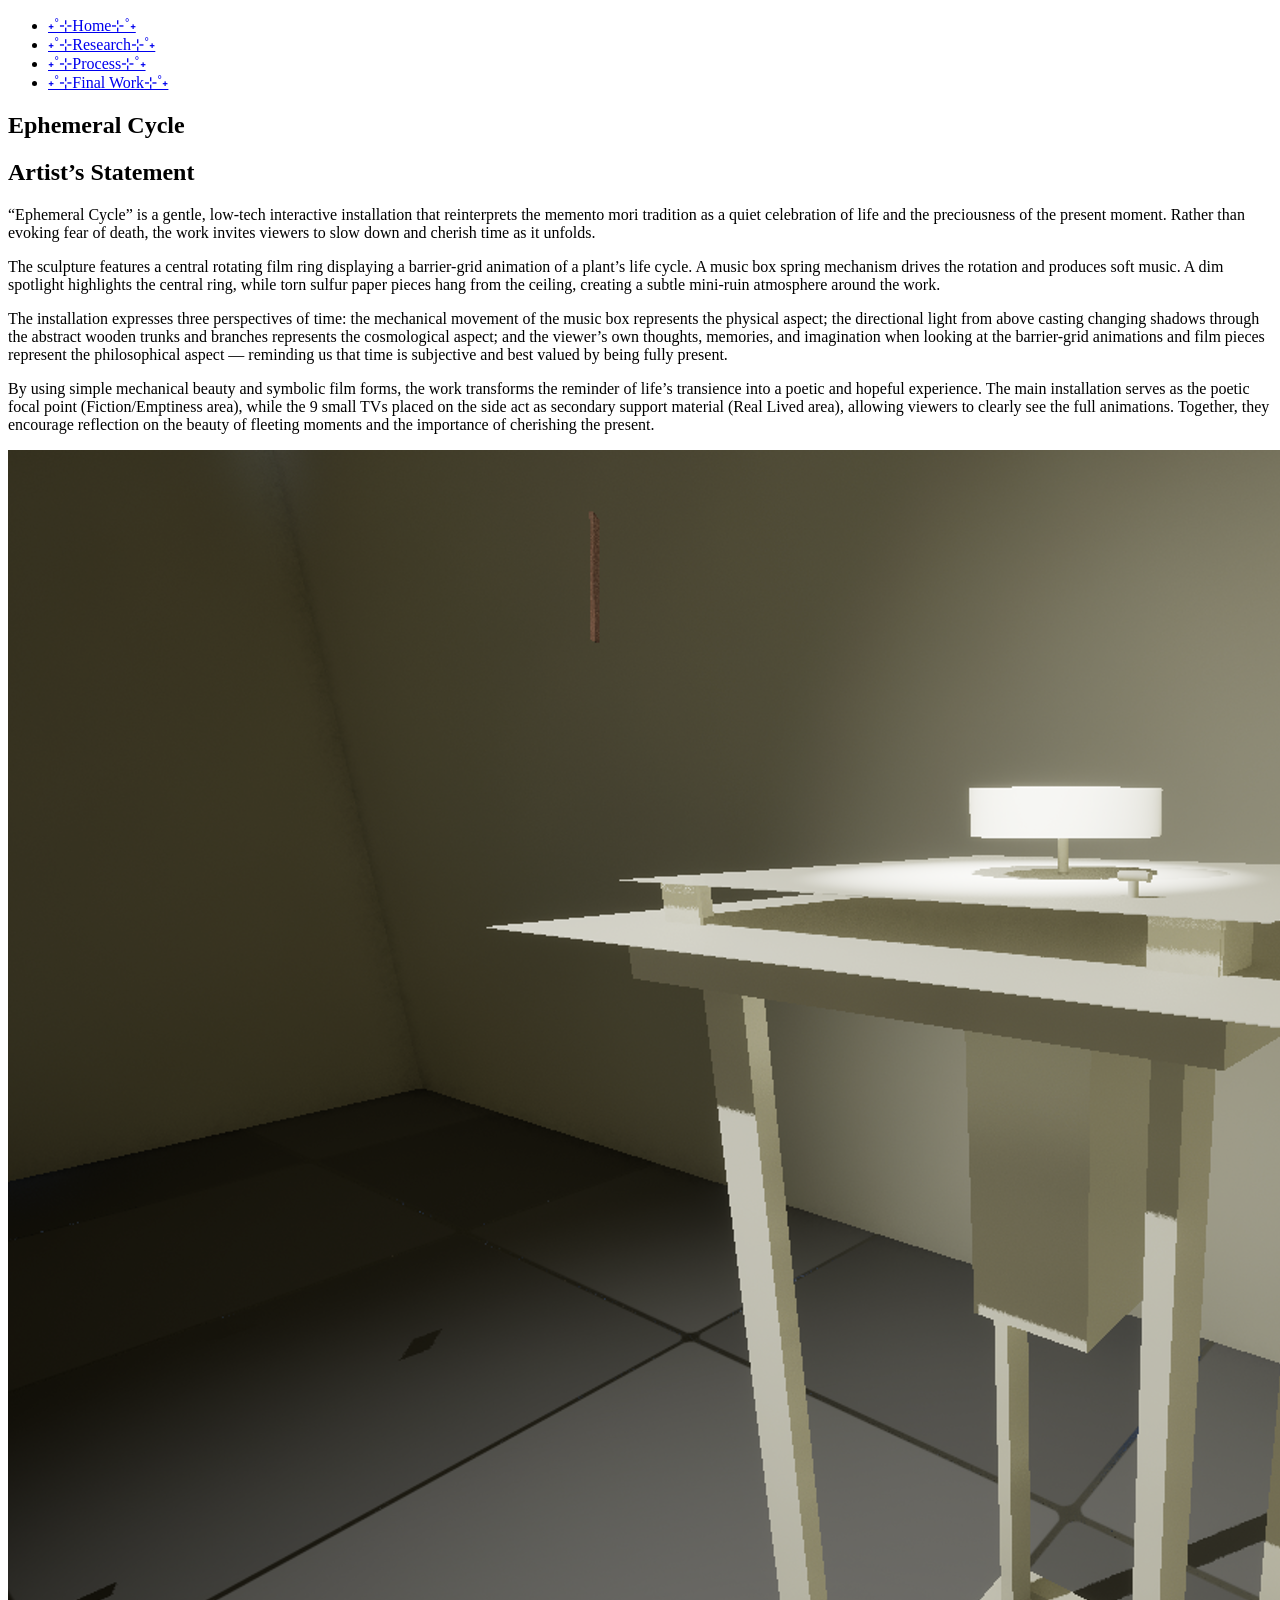
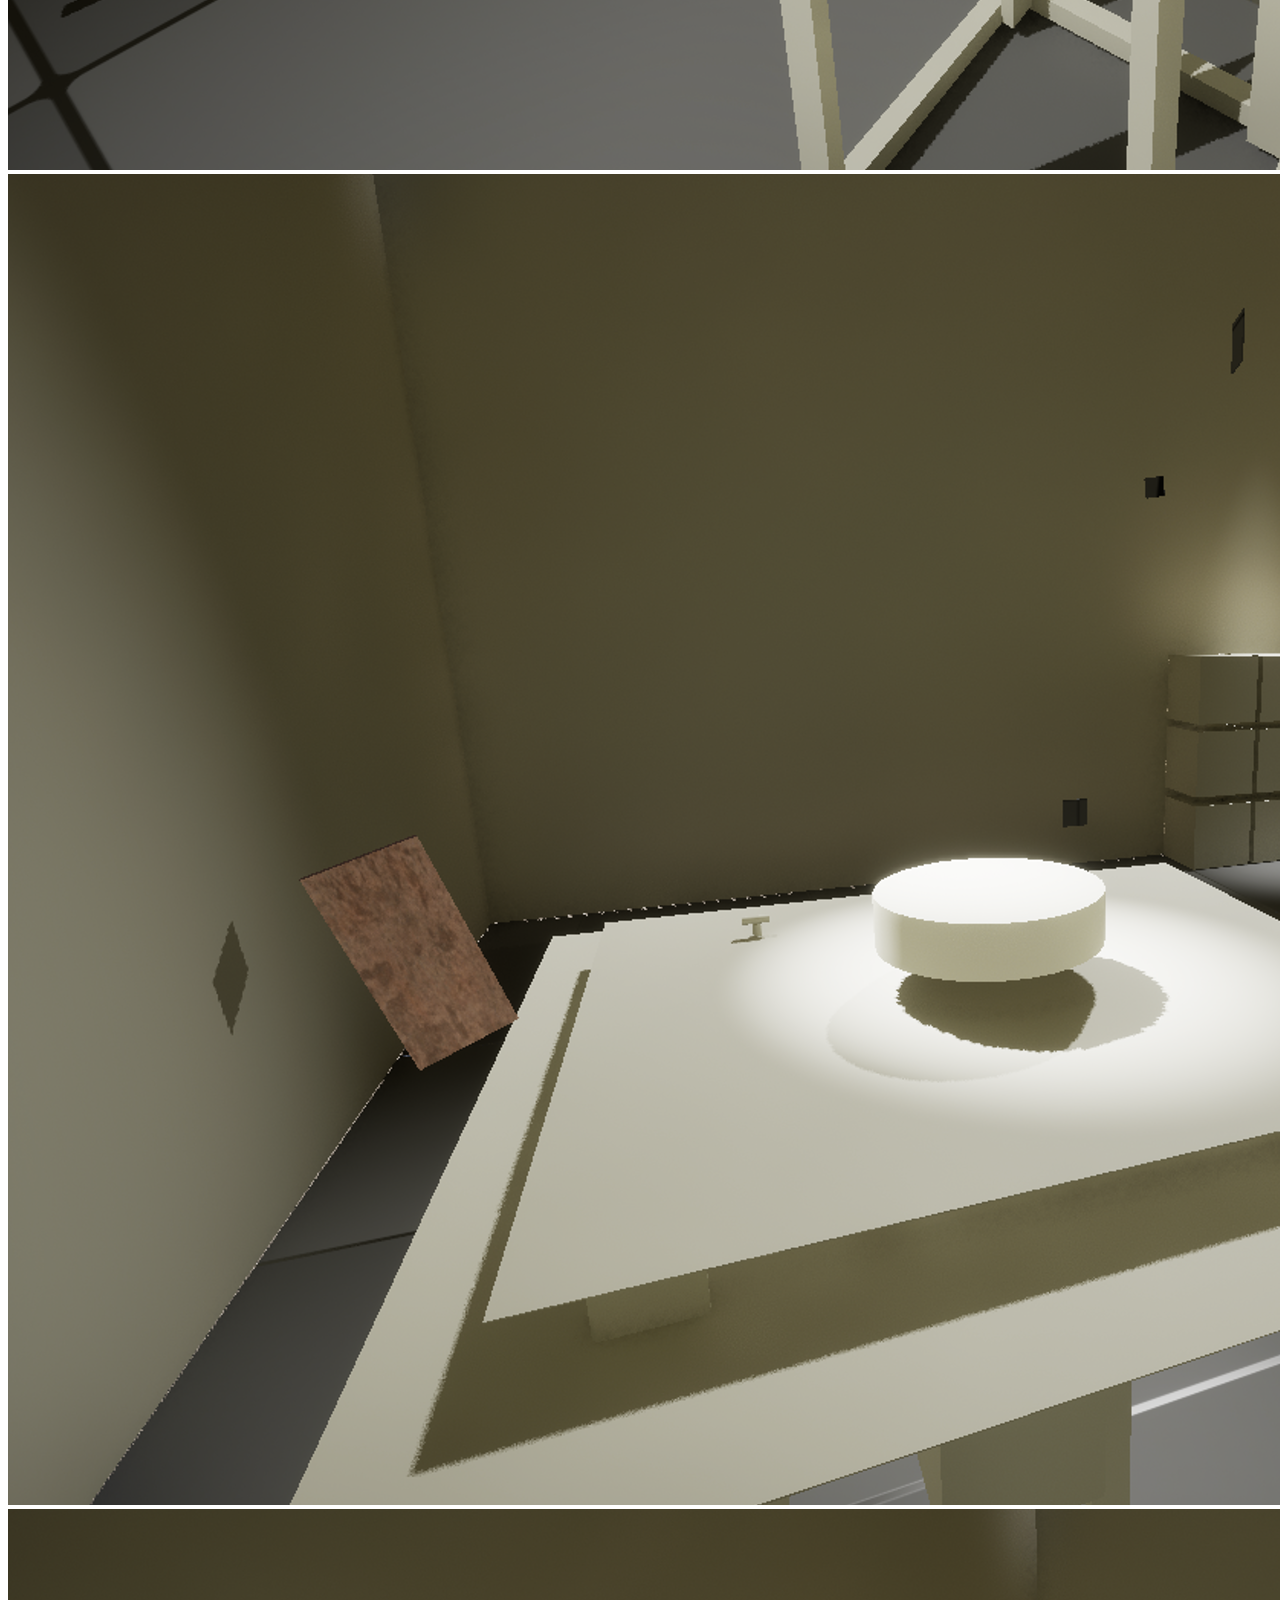
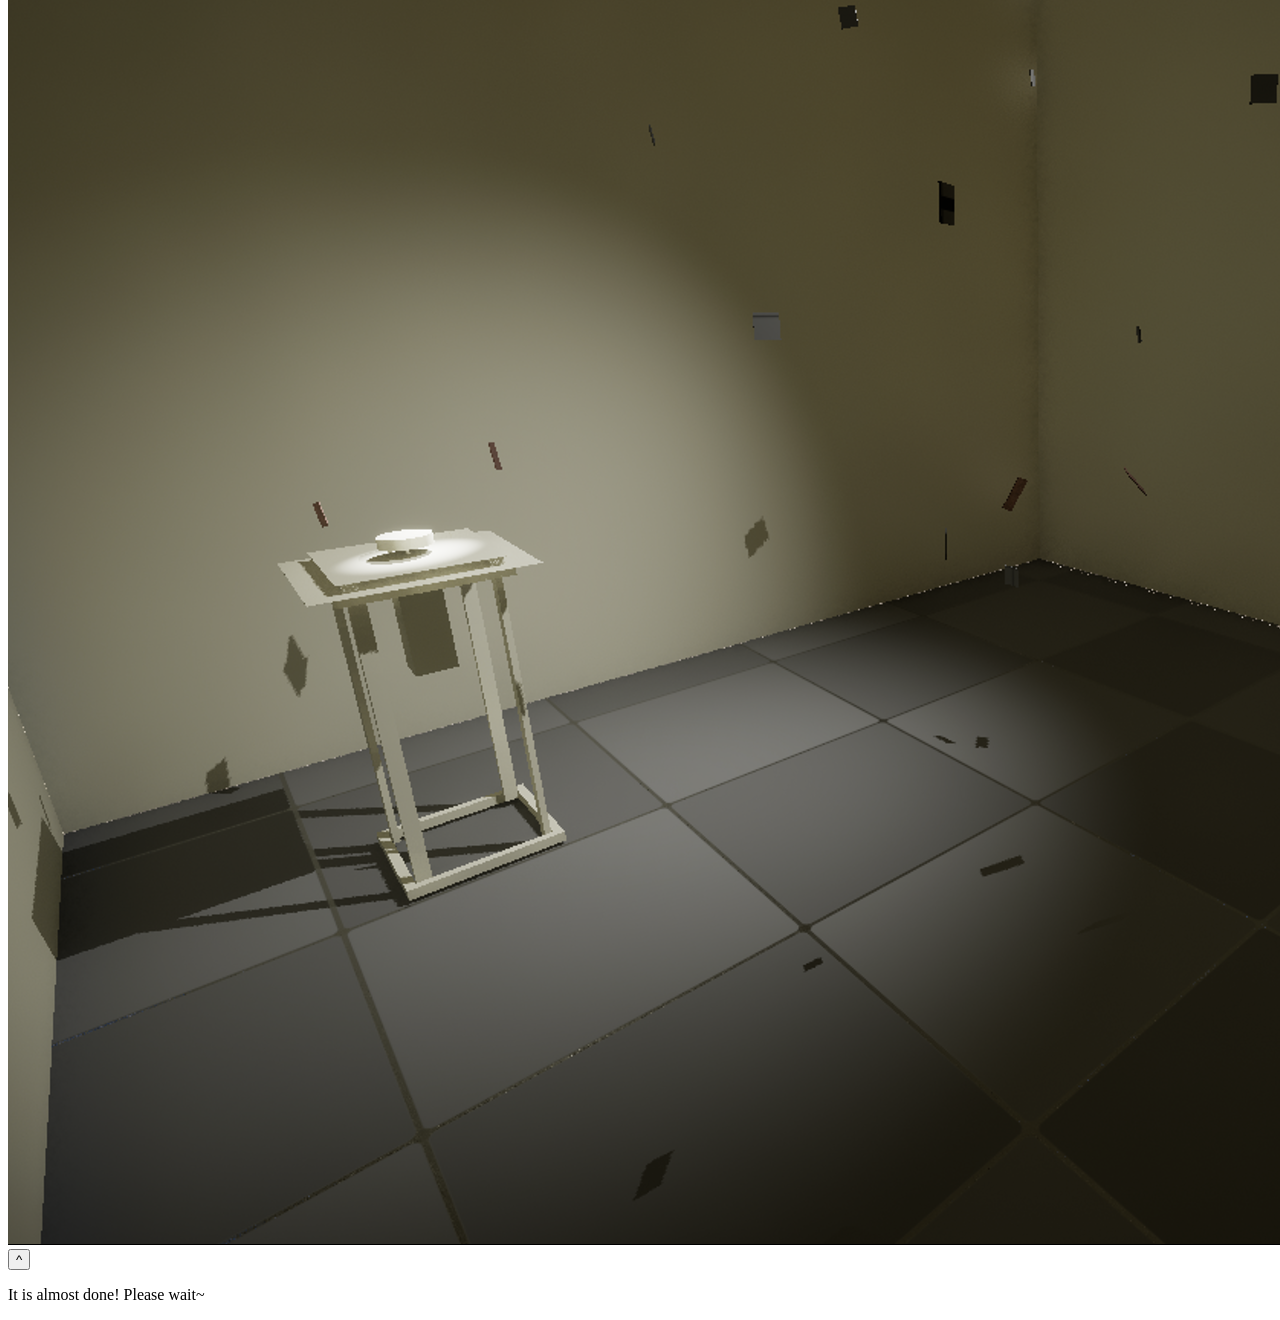
==== index.html @ a95b9350 "Final process page updates with dropdown and lightbox" ====
<!DOCTYPE html>
<html lang="en">

<head>
    <meta charset="UTF-8">
    <meta name="viewport" content="width=device-width, initial-scale=1.0">
    <title>Home - Ephemeral Cycle</title>
    <script src="https://d3js.org/d3.v7.min.js"></script>
    <link rel="stylesheet" href="style.css">
</head>

<body>

    <nav>
        <ul>
            <li><a href="index.html" class="view-more-btn">˖˚⊹Home⊹˚˖</a></li>
            <li><a href="research.html" class="view-more-btn">˖˚⊹Research⊹˚˖</a></li>
            <li><a href="process.html" class="view-more-btn">˖˚⊹Process⊹˚˖</a></li>
            <li><a href="final-work.html" class="view-more-btn">˖˚⊹Final Work⊹˚˖</a></li>
        </ul>
    </nav>

    <section id="home">
        <h1>Ephemeral Cycle</h1>

        <div class="artist-statement">
            <h2>Artist’s Statement</h2>
            <p>“Ephemeral Cycle” is a gentle, low-tech interactive installation that reinterprets the memento mori tradition as a quiet celebration of life and the preciousness of the present moment. Rather than evoking fear of death, the work invites viewers to slow down and cherish time as it unfolds.</p>
            <p>The sculpture features a central rotating film ring displaying a barrier-grid animation of a plant’s life cycle. A music box spring mechanism drives the rotation and produces soft music. A dim spotlight highlights the central ring, while torn sulfur paper pieces hang from the ceiling, creating a subtle mini-ruin atmosphere around the work.</p>
            <p>The installation expresses three perspectives of time: the mechanical movement of the music box represents the physical aspect; the directional light from above casting changing shadows through the abstract wooden trunks and branches represents the cosmological aspect; and the viewer’s own thoughts, memories, and imagination when looking at the barrier-grid animations and film pieces represent the philosophical aspect — reminding us that time is subjective and best valued by being fully present.</p>
            <p>By using simple mechanical beauty and symbolic film forms, the work transforms the reminder of life’s transience into a poetic and hopeful experience. The main installation serves as the poetic focal point (Fiction/Emptiness area), while the 9 small TVs placed on the side act as secondary support material (Real Lived area), allowing viewers to clearly see the full animations. Together, they encourage reflection on the beauty of fleeting moments and the importance of cherishing the present.</p>
        </div>

        <!-- Carousel for automatic playing photos -->
        <div class="carousel">
            <div class="carousel-inner">
                <div class="carousel-item"><img src="images/Early April 2026_03.png"></div>
                <div class="carousel-item"><img src="images/Early April 2026_04.png"></div>
                <div class="carousel-item"><img src="images/Early April 2026_05.png"></div>
            </div>
        </div>
    </section>

    <!-- Back to Top -->
    <button id="back-to-top" title="Back to Top">^</button>

    <!-- Loader -->
    <div id="loader">
        <div class="hourglass"></div>
        <p>It is almost done! Please wait~</p>
    </div>

    <script>
        // Back to top
        const btt = document.getElementById('back-to-top');
        window.addEventListener('scroll', () => {
            btt.classList.toggle('show', window.scrollY > 500);
        });
        btt.onclick = () => window.scrollTo({top:0, behavior:'smooth'});

        // Loader
        window.addEventListener('load', () => {
            document.body.classList.add('loaded');
        });

        // Simple carousel autoplay
        const carouselInner = document.querySelector('.carousel-inner');
        const items = document.querySelectorAll('.carousel-item');
        let current = 0;
        const intervalTime = 3000; // 3 seconds
        let slideInterval;

        const nextSlide = () => {
            current = (current + 1) % items.length;
            carouselInner.style.transform = `translateX(-${current * 100}%)`;
        };

        const startSlide = () => {
            slideInterval = setInterval(nextSlide, intervalTime);
        };

        startSlide();
    </script>
</body>
</html>
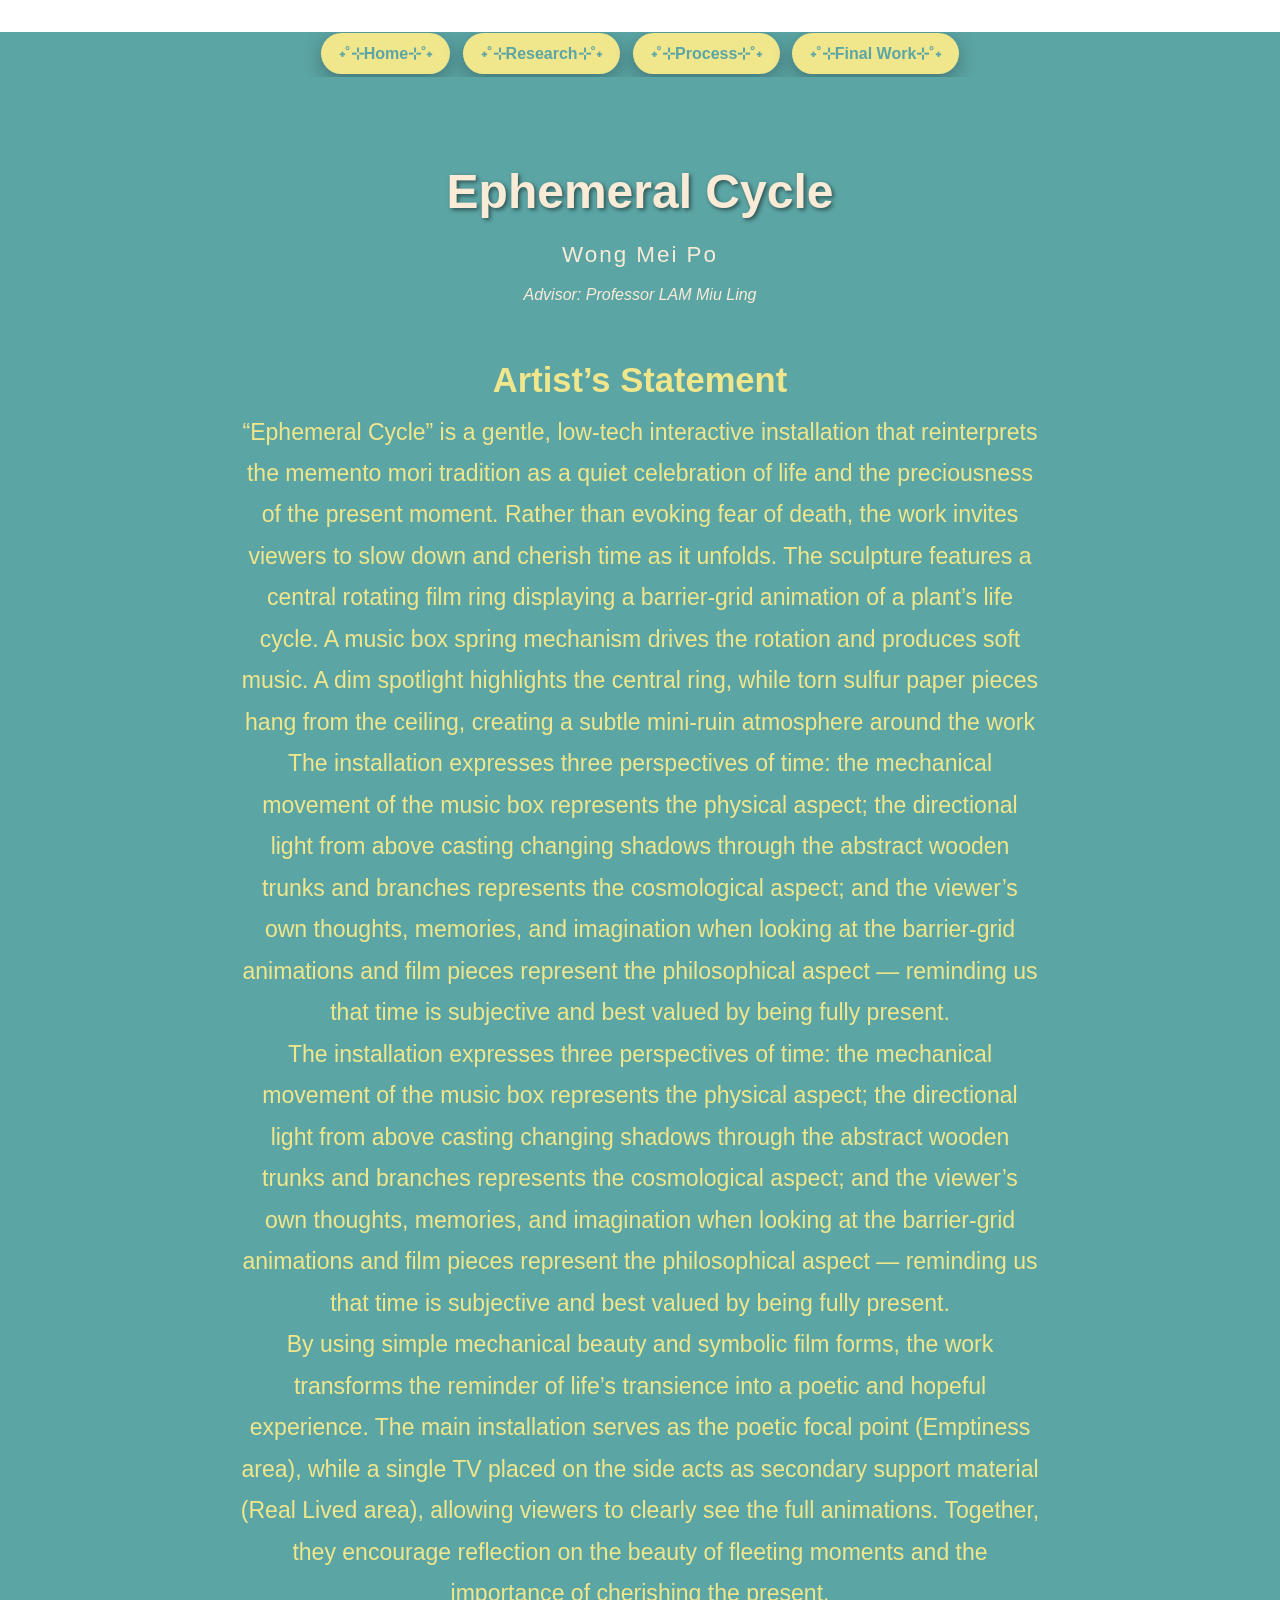
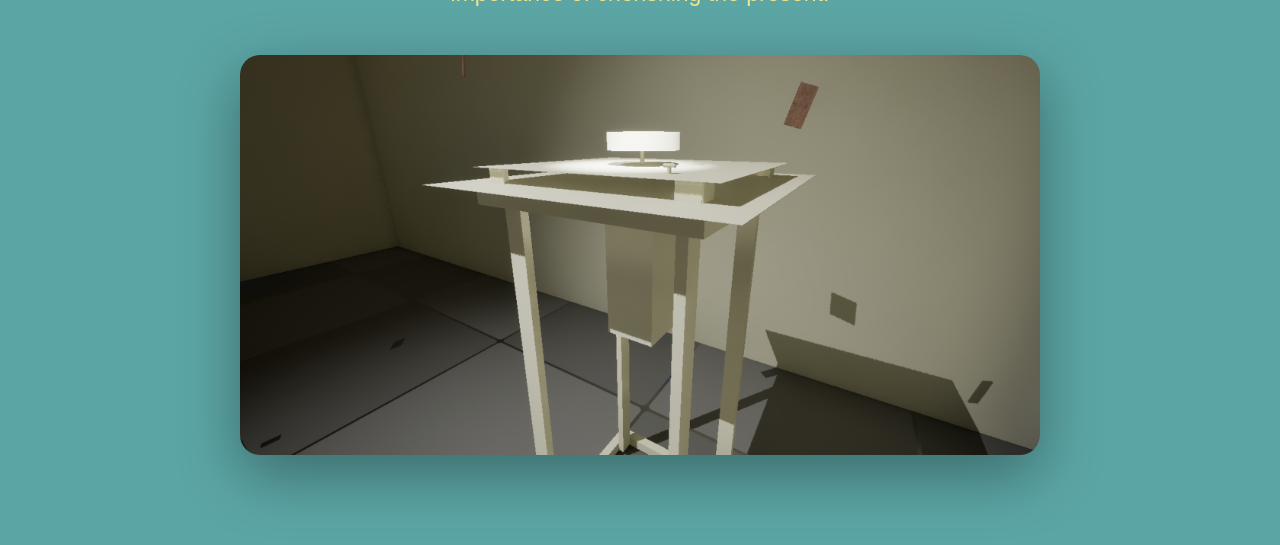
==== commit e479ce52: "GT0409_001" ====
--- a/index.html
+++ b/index.html
@@ -23,22 +23,57 @@
     <section id="home">
         <h1>Ephemeral Cycle</h1>
 
-        <div class="artist-statement">
-            <h2>Artist’s Statement</h2>
-            <p>“Ephemeral Cycle” is a gentle, low-tech interactive installation that reinterprets the memento mori tradition as a quiet celebration of life and the preciousness of the present moment. Rather than evoking fear of death, the work invites viewers to slow down and cherish time as it unfolds.</p>
-            <p>The sculpture features a central rotating film ring displaying a barrier-grid animation of a plant’s life cycle. A music box spring mechanism drives the rotation and produces soft music. A dim spotlight highlights the central ring, while torn sulfur paper pieces hang from the ceiling, creating a subtle mini-ruin atmosphere around the work.</p>
-            <p>The installation expresses three perspectives of time: the mechanical movement of the music box represents the physical aspect; the directional light from above casting changing shadows through the abstract wooden trunks and branches represents the cosmological aspect; and the viewer’s own thoughts, memories, and imagination when looking at the barrier-grid animations and film pieces represent the philosophical aspect — reminding us that time is subjective and best valued by being fully present.</p>
-            <p>By using simple mechanical beauty and symbolic film forms, the work transforms the reminder of life’s transience into a poetic and hopeful experience. The main installation serves as the poetic focal point (Fiction/Emptiness area), while the 9 small TVs placed on the side act as secondary support material (Real Lived area), allowing viewers to clearly see the full animations. Together, they encourage reflection on the beauty of fleeting moments and the importance of cherishing the present.</p>
+        <div class="project-credits">
+            <p class="artist-name">Wong Mei Po</p>
+            <p class="advisor-name">Advisor: Professor LAM Miu Ling</p>
         </div>
 
-        <!-- Carousel for automatic playing photos -->
-        <div class="carousel">
-            <div class="carousel-inner">
-                <div class="carousel-item"><img src="images/Early April 2026_03.png"></div>
-                <div class="carousel-item"><img src="images/Early April 2026_04.png"></div>
-                <div class="carousel-item"><img src="images/Early April 2026_05.png"></div>
+        <div class="artist-statement">
+
+            <div class="artist-statement">
+                <h2>Artist’s Statement</h2>
+                <p>“Ephemeral Cycle” is a gentle, low-tech interactive installation that reinterprets the memento mori
+                    tradition as a quiet celebration of life and the preciousness of the present moment. Rather than
+                    evoking
+                    fear of death, the work invites viewers to slow down and cherish time as it unfolds.
+                    The sculpture features a central rotating film ring displaying a barrier-grid animation of a plant’s
+                    life cycle. A music box spring mechanism drives the rotation and produces soft music. A dim
+                    spotlight
+                    highlights the central ring, while torn sulfur paper pieces hang from the ceiling, creating a subtle
+                    mini-ruin atmosphere around the work</p>
+                <p>The installation expresses three perspectives of time: the mechanical movement of the music box
+                    represents the physical aspect; the directional light from above casting changing shadows through
+                    the
+                    abstract wooden trunks and branches represents the cosmological aspect; and the viewer’s own
+                    thoughts,
+                    memories, and imagination when looking at the barrier-grid animations and film pieces represent the
+                    philosophical aspect — reminding us that time is subjective and best valued by being fully present.
+                </p>
+                <p>The installation expresses three perspectives of time: the mechanical movement of the music box
+                    represents the physical aspect; the directional light from above casting changing shadows through
+                    the
+                    abstract wooden trunks and branches represents the cosmological aspect; and the viewer’s own
+                    thoughts,
+                    memories, and imagination when looking at the barrier-grid animations and film pieces represent the
+                    philosophical aspect — reminding us that time is subjective and best valued by being fully present.
+                </p>
+                <p>By using simple mechanical beauty and symbolic film forms, the work transforms the reminder of life’s
+                    transience into a poetic and hopeful experience. The main installation serves as the poetic focal
+                    point
+                    (Emptiness area), while a single TV placed on the side acts as secondary support material (Real
+                    Lived area), allowing viewers to clearly see the full animations. Together, they encourage
+                    reflection on
+                    the beauty of fleeting moments and the importance of cherishing the present.</p>
             </div>
-        </div>
+
+            <!-- Carousel for automatic playing photos -->
+            <div class="carousel">
+                <div class="carousel-inner">
+                    <div class="carousel-item"><img src="images/Early April 2026_03.png"></div>
+                    <div class="carousel-item"><img src="images/Early April 2026_04.png"></div>
+                    <div class="carousel-item"><img src="images/Early April 2026_05.png"></div>
+                </div>
+            </div>
     </section>
 
     <!-- Back to Top -->
@@ -56,7 +91,7 @@
         window.addEventListener('scroll', () => {
             btt.classList.toggle('show', window.scrollY > 500);
         });
-        btt.onclick = () => window.scrollTo({top:0, behavior:'smooth'});
+        btt.onclick = () => window.scrollTo({ top: 0, behavior: 'smooth' });
 
         // Loader
         window.addEventListener('load', () => {
@@ -82,4 +117,5 @@
         startSlide();
     </script>
 </body>
+
 </html>
--- a/style.css
+++ b/style.css
@@ -0,0 +1,611 @@
+* {
+    margin: 0;
+    padding: 0;
+    box-sizing: border-box;
+}
+
+html {
+    background: white;
+    scroll-behavior: smooth;
+}
+
+body {
+    background: rgb(92, 165, 165);
+    color: khaki;
+    font: 16px/1.8 Tahoma, sans-serif;
+}
+
+nav {
+    margin: 2em auto;
+    text-align: center;
+    padding: 0 5px;
+    overflow-x: auto;
+    white-space: nowrap;
+}
+
+nav ul {
+    display: inline-flex;
+    gap: 0.8em;
+    list-style: none;
+    padding: 8px 0;
+}
+
+.view-more-btn {
+    padding: 12px 18px;
+    background: khaki;
+    color: rgb(92, 165, 165);
+    font-weight: bold;
+    font-size: 1.05em Tahoma, sans-serif;
+    border-radius: 50px;
+    text-decoration: none;
+    transition: all 0.3s;
+    box-shadow: 0 6px 20px rgba(0, 0, 0, 0.3);
+}
+
+.view-more-btn:hover {
+    background: antiquewhite;
+    transform: scale(1.05);
+}
+
+/* Main layout for home */
+#home {
+    padding: 40px 5vw 50px;
+    background: rgb(92, 165, 165);
+}
+
+#home>h1 {
+    text-align: center;
+    font-size: 3em;
+    color: antiquewhite;
+    margin-bottom: 20px;
+    text-shadow: 2px 2px 4px rgba(0, 0, 0, 0.5);
+}
+
+.project-credits {
+    text-align: center;
+    margin-top: -20px;
+    /* Pulls it closer to the H1 title */
+    margin-bottom: 40px;
+    /* Adds space before the Artist Statement */
+}
+
+.artist-name {
+    font-size: 1.4rem;
+    letter-spacing: 2px;
+    margin-bottom: 5px;
+    color: antiquewhite;
+    /* Or your preferred highlight color */
+}
+
+.advisor-name {
+    font-size: 1rem;
+    font-style: italic;
+    color: antiquewhite;
+    /* A slightly softer grey to show hierarchy */
+    margin-top: 0;
+}
+
+.artist-statement {
+    max-width: 800px;
+    margin: 0 auto 40px;
+    text-align: center;
+    font-size: 1.2em;
+    color: khaki;
+}
+
+/* Carousel */
+.carousel {
+    max-width: 1000px;
+    margin: 0 auto;
+    position: relative;
+    overflow: hidden;
+    border-radius: 20px;
+    box-shadow: 0 20px 60px rgba(0, 0, 0, 0.35);
+}
+
+.carousel-inner {
+    display: flex;
+    transition: transform 0.5s ease;
+}
+
+.carousel-item {
+    min-width: 100%;
+    height: 400px;
+    /* Placeholder height */
+    background: #ccc;
+    /* Placeholder background */
+    display: flex;
+    align-items: center;
+    justify-content: center;
+    font-size: 2em;
+    color: #333;
+}
+
+.carousel-item img {
+    width: 100%;
+    height: auto;
+    object-fit: cover;
+}
+
+/* Main layout for process */
+#process {
+    padding: 40px 5vw 50px;
+    background: rgb(92, 165, 165);
+}
+
+#process>h2 {
+    text-align: center;
+    font-size: 2.em;
+    color: antiquewhite;
+    margin-bottom: 10px;
+}
+
+.process-list {
+    max-width: 1000px;
+    margin: 0 auto;
+    display: flex;
+    flex-direction: column;
+    gap: 25px;
+}
+
+.process-entry {
+    background: rgb(92, 165, 165);
+    border: dotted antiquewhite 6px;
+    border-radius: 2.5em;
+    padding: 20px 25px;
+    box-shadow: 0 20px 60px rgba(0, 0, 0, 0.35);
+    transition: all 0.6s ease;
+}
+
+.process-entry:hover {
+    transform: translateY(-12px);
+    box-shadow: 0 40px 90px rgba(0, 0, 0, 0.45);
+}
+
+.process-title {
+    text-align: center;
+    font-size: 2em;
+    color: antiquewhite;
+    margin-bottom: 25px;
+}
+
+.process-body {
+    display: flex;
+    flex-direction: column;
+    gap: 20px;
+    align-items: center;
+}
+
+@media (min-width: 900px) {
+    .process-body {
+        flex-direction: row;
+        align-items: flex-start;
+        justify-content: center;
+        gap: 25px;
+    }
+}
+
+.process-text {
+    flex: 1;
+    min-width: 0;
+    text-align: center;
+}
+
+@media (min-width: 900px) {
+    .process-text {
+        text-align: left;
+    }
+}
+
+.process-points {
+    font-size: 1.em;
+    line-height: 2.1;
+    color: khaki;
+}
+
+.process-points div {
+    margin-bottom: 15px;
+}
+
+.process-points strong {
+    color: antiquewhite;
+    font-size: 1.em;
+}
+
+.external-links {
+    width: 100%;
+    margin-top: 30px;
+    border-top: 1px dashed antiquewhite;
+    padding-top: 20px;
+}
+
+.external-links h3 {
+    color: antiquewhite;
+    font-size: 1.2rem;
+    margin-bottom: 15px;
+    text-align: center;
+}
+
+.link-grid {
+    display: flex;
+    flex-wrap: wrap;
+    gap: 20px;
+    justify-content: center;
+}
+
+.link-card {
+    display: flex;
+    align-items: center;
+    background: rgba(255, 255, 255, 0.1);
+    border: 1px solid khaki;
+    border-radius: 10px;
+    padding: 10px;
+    text-decoration: none;
+    width: 280px;
+    transition: transform 0.3s ease, background 0.3s ease;
+}
+
+.link-card:hover {
+    transform: translateY(-5px);
+    background: rgba(255, 255, 255, 0.2);
+}
+
+.link-card img {
+    width: 60px;
+    height: 60px;
+    object-fit: cover;
+    border-radius: 5px;
+    margin-right: 15px;
+}
+
+.link-info {
+    display: flex;
+    flex-direction: column;
+}
+
+.link-info span {
+    color: antiquewhite;
+    font-weight: bold;
+    font-size: 0.9rem;
+}
+
+.link-info small {
+    color: khaki;
+    font-size: 0.75rem;
+}
+
+/* Main layout for research */
+#research {
+    padding: 40px 5vw 50px;
+    background: rgb(92, 165, 165);
+}
+
+#research>h2 {
+    text-align: center;
+    font-size: 2em; /* Fixed the .em typo */
+    color: antiquewhite;
+    margin-bottom: 10px;
+}
+
+.research-list {
+    max-width: 1000px;
+    margin: 0 auto;
+    display: flex;
+    flex-direction: column;
+    gap: 25px;
+}
+
+.research-entry {
+    background: rgb(92, 165, 165);
+    border: dotted antiquewhite 6px;
+    border-radius: 2.5em;
+    padding: 20px 25px;
+    box-shadow: 0 20px 60px rgba(0, 0, 0, 0.35);
+    transition: all 0.6s ease;
+}
+
+.research-entry:hover {
+    transform: translateY(-12px);
+    box-shadow: 0 40px 90px rgba(0, 0, 0, 0.45);
+}
+
+.research-title {
+    text-align: center;
+    font-size: 2em;
+    color: antiquewhite;
+    margin-bottom: 25px;
+}
+
+/* This container now keeps everything stacked vertically */
+.research-body {
+    display: flex;
+    flex-direction: column; /* Stays vertical */
+    gap: 20px;
+    align-items: center; /* Centers the text block and gallery */
+}
+
+/* REMOVED the flex-direction: row from this media query */
+@media (min-width: 900px) {
+    .research-body {
+        /* flex-direction: row; <--- This was the culprit! */
+        align-items: center; 
+        justify-content: center;
+        gap: 25px;
+    }
+}
+
+.research-text {
+    width: 100%; /* Ensures text takes up full width before gallery starts */
+    text-align: center;
+}
+
+/* Keep text left-aligned on desktop if you prefer, 
+   but it will still be on top of the images */
+@media (min-width: 900px) {
+    .research-text {
+        text-align: left; 
+    }
+}
+
+.research-points {
+    font-size: 1em;
+    line-height: 2.1;
+    color: khaki;
+}
+
+.research-points div {
+    margin-bottom: 15px;
+}
+
+.research-points strong {
+    color: antiquewhite;
+    font-size: 1em;
+}
+
+/* Optional: styling for the gallery images to ensure they look good stacked */
+.research-gallery img {
+    border-radius: 8px;
+    transition: transform 0.3s ease;
+}
+
+.research-gallery img:hover {
+    transform: scale(1.05);
+}
+
+/* D3 Charts - FULLY RESPONSIVE */
+.chart-container {
+    width: 70%;
+    max-width: 600px;
+    margin: 0 auto;
+}
+
+.chart-container svg {
+    width: 70% !important;
+    height: auto !important;
+    display: block;
+}
+
+/* Drawing Lightbox */
+#drawing-lightbox {
+    display: none;
+    position: fixed;
+    z-index: 9999;
+    inset: 0;
+    background: rgba(0, 0, 0, 0.94);
+    justify-content: center;
+    align-items: center;
+    cursor: pointer;
+}
+
+#drawing-lightbox img {
+    max-width: 70%;
+    max-height: 85vh;
+    border-radius: 16px;
+    box-shadow: 0 20px 60px rgba(0, 0, 0, 0.8);
+}
+
+.drawing-close {
+    position: absolute;
+    top: 30px;
+    left: 40px;
+    color: #fff;
+    font-size: 50bold;
+    cursor: pointer;
+}
+
+.drawing-nav {
+    position: absolute;
+    top: 50%;
+    font-size: 50px;
+    color: #fff;
+    cursor: pointer;
+    user-select: none;
+    padding: 0 20px;
+    transform: translateY(-50%);
+}
+
+#drawing-prev {
+    left: 30px;
+}
+
+#drawing-next {
+    right: 30px;
+}
+
+/* Back to Top */
+#back-to-top {
+    position: fixed;
+    bottom: 35px;
+    right: 35px;
+    width: 64px;
+    height: 64px;
+    background: khaki;
+    color: rgb(92, 165, 165);
+    border: none;
+    border-radius: 50%;
+    font-size: 32px;
+    cursor: pointer;
+    box-shadow: 0 10px 35px rgba(0, 0, 0, 0.5);
+    opacity: 0;
+    visibility: hidden;
+    transition: all 0.4s ease;
+    z-index: 998;
+}
+
+#back-to-top.show {
+    opacity: 1;
+    visibility: visible;
+}
+
+#back-to-top:hover {
+    background: antiquewhite;
+    transform: scale(1.15);
+}
+
+/* Loader */
+#loader {
+    position: fixed;
+    inset: 0;
+    background: rgb(92, 165, 165);
+    display: flex;
+    flex-direction: column;
+    align-items: center;
+    justify-content: center;
+    z-index: 9999;
+    color: khaki;
+    font-size: 1.8em;
+    transition: opacity 0.8s ease-out;
+}
+
+.hourglass {
+    width: 100px;
+    height: 100px;
+    border: 12px solid khaki;
+    border-radius: 50%;
+    border-top-color: transparent;
+    border-bottom-color: transparent;
+    animation: spin 1.4s linear infinite;
+    margin-bottom: 40px;
+}
+
+@keyframes spin {
+    to {
+        transform: rotate(360deg);
+    }
+}
+
+.loaded #loader {
+    opacity: 0;
+    visibility: hidden;
+    pointer-events: none;
+}
+
+/* Add this to your style.css if not already present */
+.process-gallery {
+    display: flex;
+    flex-wrap: wrap;
+    gap: 15px;
+    margin-top: 15px;
+    justify-content: center;
+}
+
+/* Update this block in your <style> tag */
+.process-gallery img,
+.process-gallery video {
+    /* <-- Add this line! */
+    width: 200px;
+    height: 140px;
+    object-fit: cover;
+    border: 3px solid antiquewhite;
+    border-radius: 15px;
+    cursor: pointer;
+    transition: transform 0.3s;
+    background: #000;
+    /* Adds a nice black background before the video loads */
+}
+
+.process-gallery img:hover,
+.process-gallery video:hover {
+    /* <-- Add this line too! */
+    transform: scale(1.05);
+}
+
+.process-gallery img:hover {
+    transform: scale(1.1);
+}
+
+/* Update these specific sections in your <style> tag */
+
+.timeline-container {
+    position: sticky;
+    top: 0;
+    background: rgba(92, 165, 165, 0.95);
+    padding: 15px 40px;
+    /* Increased side padding for label safety */
+    margin: 20px auto;
+    max-width: 90%;
+    /* Changed from 1000px to percentage for responsiveness */
+    z-index: 100;
+    border-radius: 12px;
+    box-shadow: 0 4px 15px rgba(0, 0, 0, 0.25);
+    box-sizing: border-box;
+    /* Ensures padding doesn't add to width */
+}
+
+.timeline {
+    position: relative;
+    height: 22px;
+    background: antiquewhite;
+    border-radius: 11px;
+    margin-bottom: 30px;
+    /* Space for labels */
+    width: 100%;
+}
+
+.timeline-label {
+    position: absolute;
+    top: 28px;
+    left: 50%;
+    transform: translateX(-50%);
+    font-size: 0.75rem;
+    /* Slightly smaller to fit more on mobile */
+    color: antiquewhite;
+    white-space: nowrap;
+    text-shadow: 0 1px 2px rgba(0, 0, 0, 0.3);
+    font-weight: bold;
+}
+
+.collapsible-wrapper {
+    /* This is the 'ceiling' - any content taller than this will be hidden */
+    max-height: 200px !important;
+
+    /* This is the 'cloak' - it MUST be hidden to chop off the text */
+    overflow: hidden !important;
+
+    position: relative;
+    transition: max-height 0.5s ease-in-out;
+}
+
+/* This is the 'Fade' effect you are seeing */
+.collapsible-wrapper::after {
+    content: '';
+    position: absolute;
+    bottom: 0;
+    left: 0;
+    width: 100%;
+    height: 80px;
+    background: linear-gradient(transparent, rgba(0, 0, 0, 0.9));
+    /* Adjust color to your bg */
+    pointer-events: none;
+}
+
+/* When the 'expanded' class is added via JS, the ceiling disappears */
+.collapsible-wrapper.expanded {
+    max-height: 5000px !important;
+    /* A giant number so all text fits */
+}
+
+/* Hide the fade effect when expanded */
+.collapsible-wrapper.expanded::after {
+    display: none;
+}
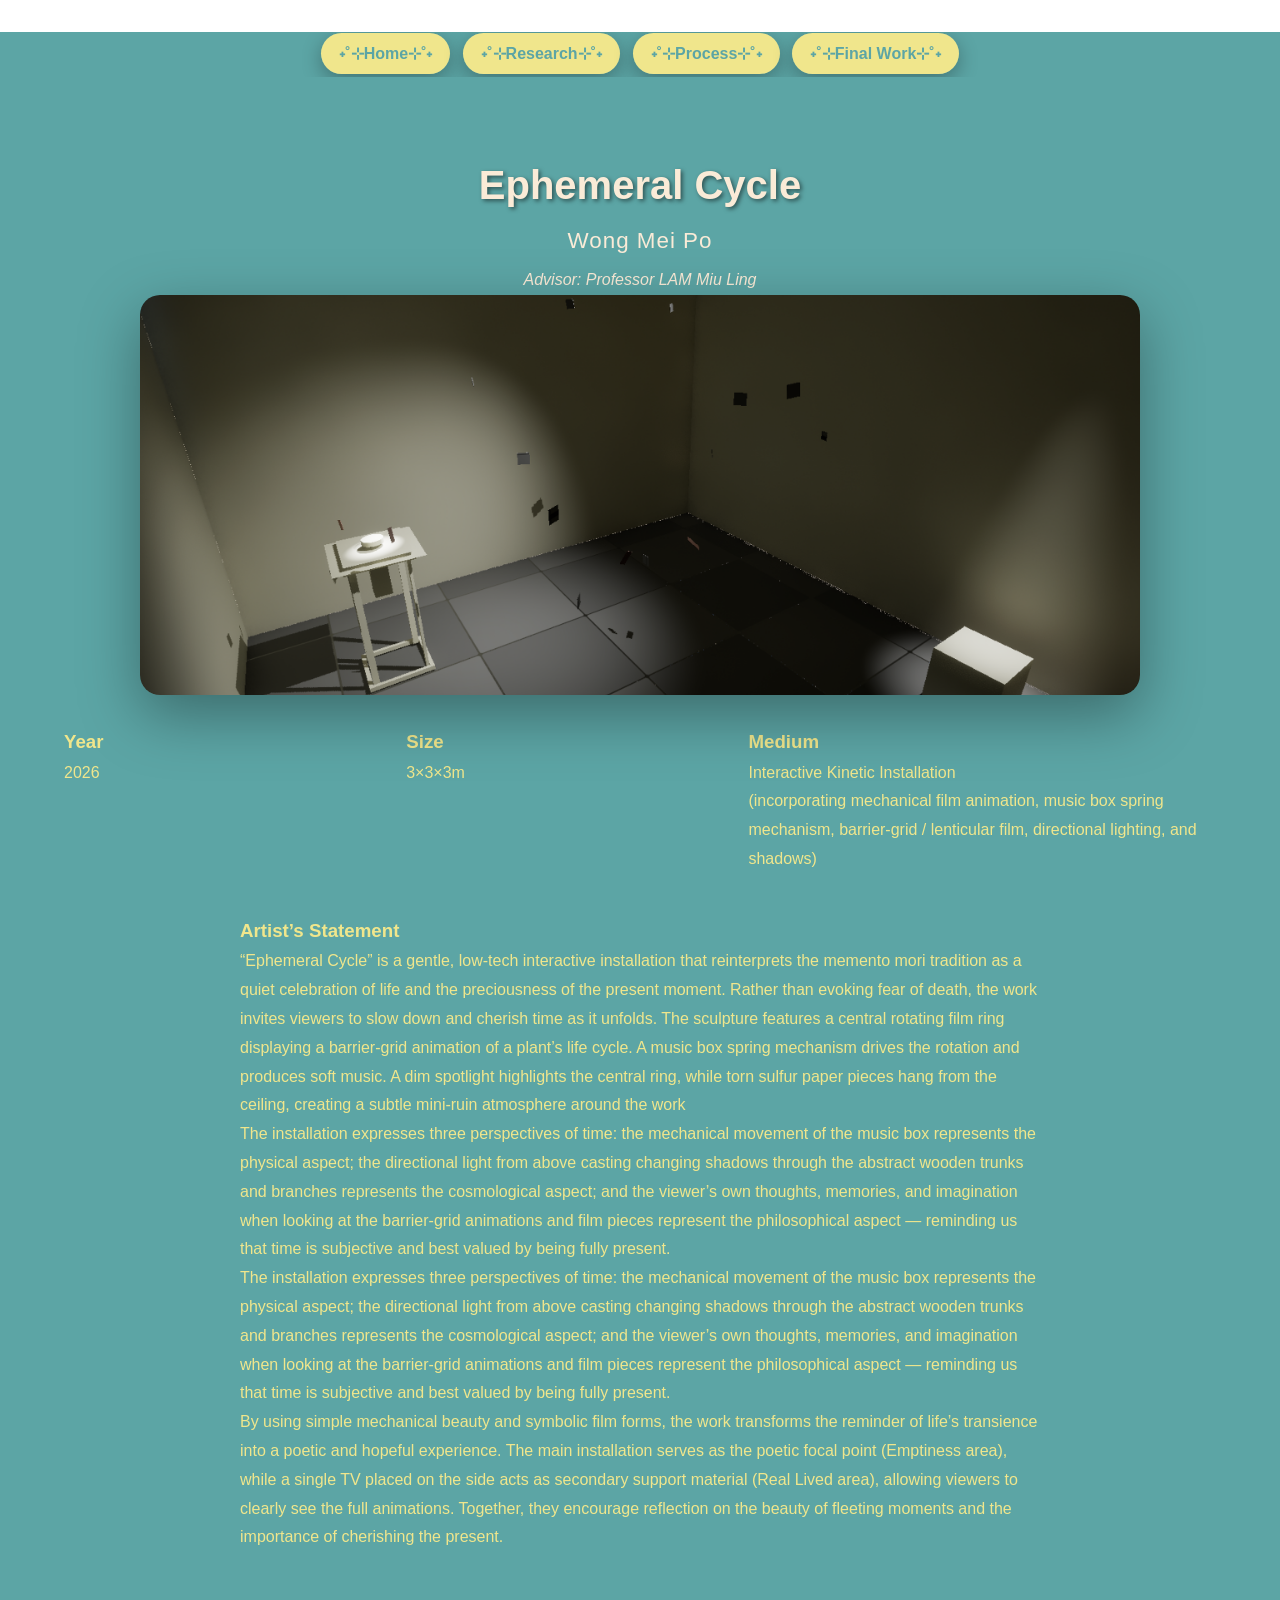
==== commit 9b512770: "GT0410" ====
--- a/index.html
+++ b/index.html
@@ -26,12 +26,39 @@
         <div class="project-credits">
             <p class="artist-name">Wong Mei Po</p>
             <p class="advisor-name">Advisor: Professor LAM Miu Ling</p>
+            <!-- Carousel for automatic playing photos -->
+            <div class="carousel">
+                <div class="carousel-inner">
+                    <div class="carousel-item"><img src="images/Mid April 2026_01.png"></div>
+                    <div class="carousel-item"><img src="images/Mid April 2026_02.png"></div>
+                    <div class="carousel-item"><img src="images/Mid April 2026_03.png"></div>
+                    <div class="carousel-item"><img src="images/Early April 2026_03.png"></div>
+                </div>
+            </div>
+            <div class="info-container">
+                <div class="info-item">
+                    <h3>Year</h3>
+                    <div>2026</div>
+                </div>
+
+                <div class="info-item">
+                    <h3>Size</h3>
+                    <div>3×3×3m</div>
+                </div>
+
+                <div class="info-item">
+                    <h3>Medium</h3>
+                    <div>Interactive Kinetic Installation</div>
+                    <p>(incorporating mechanical film animation, music box spring mechanism, barrier-grid / lenticular
+                        film, directional lighting, and shadows)</p>
+                </div>
+            </div>
+        </div>
         </div>
 
         <div class="artist-statement">
-
             <div class="artist-statement">
-                <h2>Artist’s Statement</h2>
+                <h3>Artist’s Statement</h3>
                 <p>“Ephemeral Cycle” is a gentle, low-tech interactive installation that reinterprets the memento mori
                     tradition as a quiet celebration of life and the preciousness of the present moment. Rather than
                     evoking
@@ -66,14 +93,6 @@
                     the beauty of fleeting moments and the importance of cherishing the present.</p>
             </div>
 
-            <!-- Carousel for automatic playing photos -->
-            <div class="carousel">
-                <div class="carousel-inner">
-                    <div class="carousel-item"><img src="images/Early April 2026_03.png"></div>
-                    <div class="carousel-item"><img src="images/Early April 2026_04.png"></div>
-                    <div class="carousel-item"><img src="images/Early April 2026_05.png"></div>
-                </div>
-            </div>
     </section>
 
     <!-- Back to Top -->
--- a/style.css
+++ b/style.css
@@ -47,6 +47,25 @@
     transform: scale(1.05);
 }
 
+.info-grid {
+    display: grid;
+    grid-template-columns: 1fr 2fr;
+    /* Year column narrower, Medium wider */
+    gap: 50px;
+    align-items: start;
+}
+
+.info-container {
+    display: grid;
+    grid-template-columns: 1fr 1fr 1.6fr;   /* Year | Size | Medium (wider) */
+    gap: 50px;
+    margin: 30px 0;
+}
+
+.info-item {
+    min-width: 0;   /* Helps with text wrapping */
+}
+
 /* Main layout for home */
 #home {
     padding: 40px 5vw 50px;
@@ -55,14 +74,14 @@
 
 #home>h1 {
     text-align: center;
-    font-size: 3em;
+    font-size: 2.5em;
     color: antiquewhite;
     margin-bottom: 20px;
     text-shadow: 2px 2px 4px rgba(0, 0, 0, 0.5);
 }
 
 .project-credits {
-    text-align: center;
+    text-align: left;
     margin-top: -20px;
     /* Pulls it closer to the H1 title */
     margin-bottom: 40px;
@@ -71,7 +90,8 @@
 
 .artist-name {
     font-size: 1.4rem;
-    letter-spacing: 2px;
+    text-align: center;
+    letter-spacing: 1px;
     margin-bottom: 5px;
     color: antiquewhite;
     /* Or your preferred highlight color */
@@ -80,6 +100,7 @@
 .advisor-name {
     font-size: 1rem;
     font-style: italic;
+    text-align: center;
     color: antiquewhite;
     /* A slightly softer grey to show hierarchy */
     margin-top: 0;
@@ -88,8 +109,8 @@
 .artist-statement {
     max-width: 800px;
     margin: 0 auto 40px;
-    text-align: center;
-    font-size: 1.2em;
+    text-align: left;
+    font-size: 1em;
     color: khaki;
 }
 
@@ -282,7 +303,8 @@
 
 #research>h2 {
     text-align: center;
-    font-size: 2em; /* Fixed the .em typo */
+    font-size: 2em;
+    /* Fixed the .em typo */
     color: antiquewhite;
     margin-bottom: 10px;
 }
@@ -319,23 +341,26 @@
 /* This container now keeps everything stacked vertically */
 .research-body {
     display: flex;
-    flex-direction: column; /* Stays vertical */
+    flex-direction: column;
+    /* Stays vertical */
     gap: 20px;
-    align-items: center; /* Centers the text block and gallery */
+    align-items: center;
+    /* Centers the text block and gallery */
 }
 
 /* REMOVED the flex-direction: row from this media query */
 @media (min-width: 900px) {
     .research-body {
         /* flex-direction: row; <--- This was the culprit! */
-        align-items: center; 
+        align-items: center;
         justify-content: center;
         gap: 25px;
     }
 }
 
 .research-text {
-    width: 100%; /* Ensures text takes up full width before gallery starts */
+    width: 100%;
+    /* Ensures text takes up full width before gallery starts */
     text-align: center;
 }
 
@@ -343,7 +368,7 @@
    but it will still be on top of the images */
 @media (min-width: 900px) {
     .research-text {
-        text-align: left; 
+        text-align: left;
     }
 }
 
